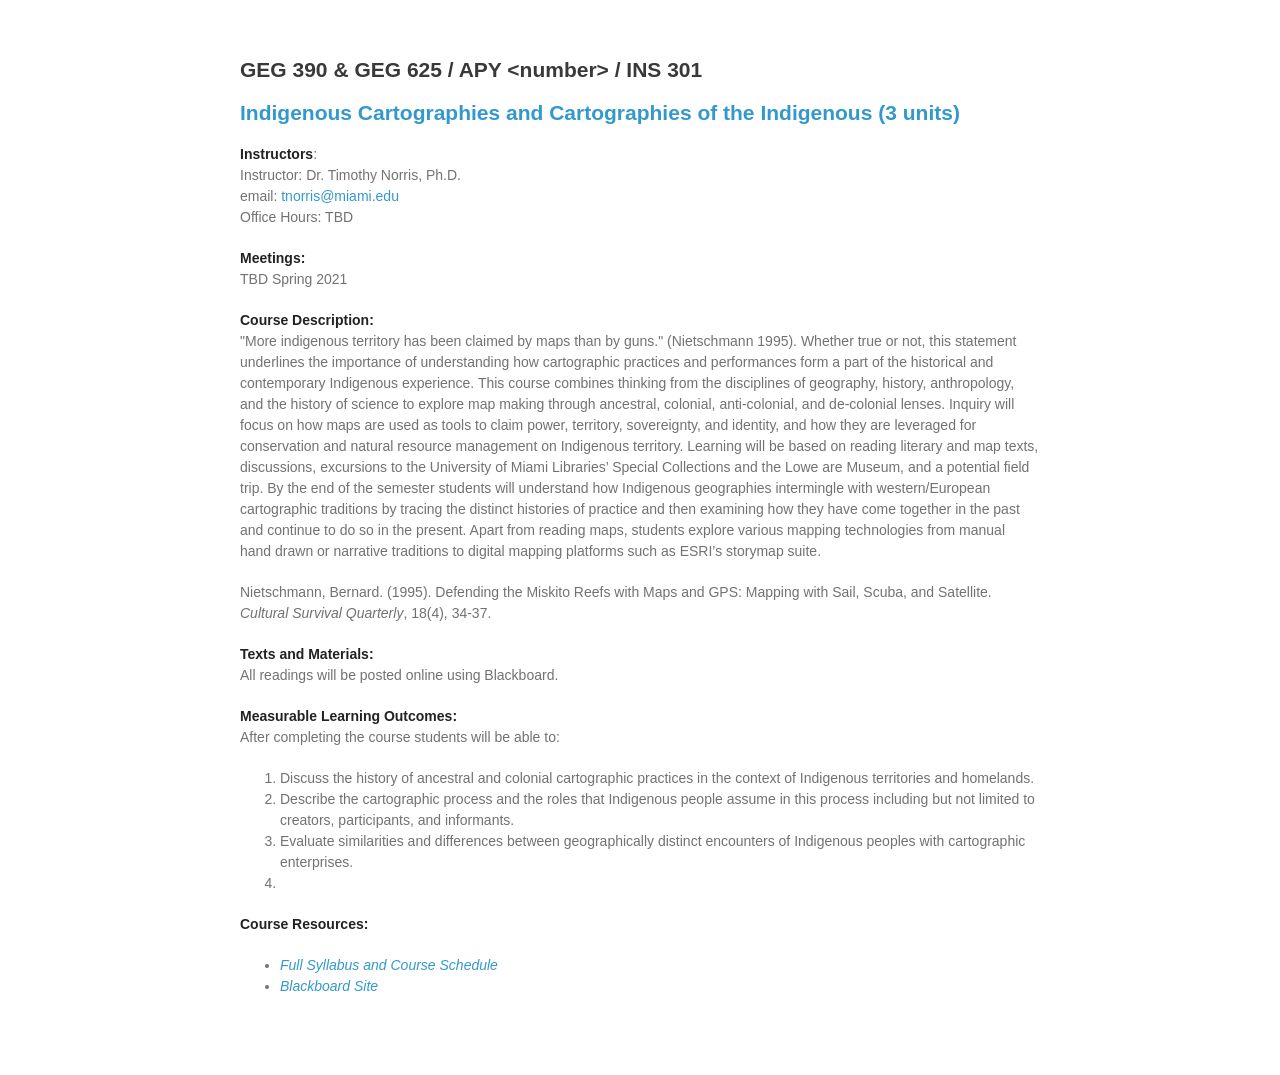
==== index.html @ 0573bf8d "repo setup" ====
<!doctype html>
<html>

 <head>
   <meta charset="utf-8">
   <meta http-equiv="X-UA-Compatible" content="chrome=1">
   <title>Indigenous Cartography</title>
   
   <script type="text/javascript" src="common/js/markdown.js"></script>
   <script type="text/javascript" src="common/js/readmd.js"></script>
   
   <link rel="stylesheet" href="common/css/styles.css">
   <link rel="stylesheet" href="common/css/github-light.css">
   <link rel="stylesheet" href="common/css/overrides.css">
 </head>
 
 <body>
  <div id="main" class="wrapper" style="width: 80%; max-width: 800px;"></div>
  <script type="text/javascript">
   var mdContent = readTextFile("course_description.md"),
       htmlContent = markdown.toHTML(mdContent,'Maruku'),
       mdView = document.getElementById('main');
       footer = '<p><strong>Course Resources:</strong></p><ul><li><a href="syllabus.html"><em>Full Syllabus and Course Schedule</em></a></li><li><a href=""><em>Blackboard Site</em></a></li></ul>'
   mdView.innerHTML = htmlContent + footer;       
  </script>
 </body>
 
</html>
---- common/css/styles.css ----
body {
  background-color: #fff;
  padding:50px;
  font: 14px/1.5 "Helvetica Neue", Helvetica, Arial, sans-serif;
  color:#727272;
  font-weight:400;
}

h1, h2, h3, h4, h5, h6 {
  color:#222;
  margin:0 0 20px;
}

p, ul, ol, table, pre, dl {
  margin:0 0 20px;
}

h1, h2, h3 {
  line-height:1.1;
}

h1 {
  font-size:28px;
}

h2 {
  color:#393939;
}

h3, h4, h5, h6 {
  color:#494949;
}

a {
  color:#39c;
  text-decoration:none;
}

a:hover {
  color:#069;
}

a small {
  font-size:11px;
  color:#777;
  margin-top:-0.3em;
  display:block;
}

a:hover small {
  color:#777;
}

.wrapper {
  width:860px;
  margin:0 auto;
}

blockquote {
  border-left:1px solid #e5e5e5;
  margin:0;
  padding:0 0 0 20px;
  font-style:italic;
}

code, pre {
  font-family:Monaco, Bitstream Vera Sans Mono, Lucida Console, Terminal, Consolas, Liberation Mono, DejaVu Sans Mono, Courier New, monospace;
  color:#333;
  font-size:12px;
}

pre {
  padding:8px 15px;
  background: #f8f8f8;
  border-radius:5px;
  border:1px solid #e5e5e5;
  overflow-x: auto;
}

table {
  width:100%;
  border-collapse:collapse;
}

th, td {
  text-align:left;
  padding:5px 10px;
  border-bottom:1px solid #e5e5e5;
}

dt {
  color:#444;
  font-weight:700;
}

th {
  color:#444;
}

img {
  max-width:100%;
}

header {
  width:920px;
  float:left;
  display:inline;
  -webkit-font-smoothing:subpixel-antialiased;
}

header ul {
  list-style:none;
  height:40px;
  padding:0;
  background: #f4f4f4;
  border-radius:5px;
  border:1px solid #e0e0e0;
  width:270px;
}

header li {
  width:89px;
  float:left;
  border-right:1px solid #e0e0e0;
  height:40px;
}

header li:first-child a {
  border-radius:5px 0 0 5px;
}

header li:last-child a {
  border-radius:0 5px 5px 0;
}

header ul a {
  line-height:1;
  font-size:11px;
  color:#999;
  display:inline-block;
  text-align:center;
  padding-top:6px;
  height:34px;
}

header ul a:hover {
  color:#999;
}

header ul a:active {
  background-color:#f0f0f0;
}

strong {
  color:#222;
  font-weight:700;
}

header ul li + li + li {
  border-right:none;
  width:89px;
}

header ul a strong {
  font-size:14px;
  display:block;
  color:#222;
}

section {
  width:920px;
  float:left;
  padding-top:23px;
}

small {
  font-size:11px;
}

hr {
  border:0;
  background:#e5e5e5;
  height:1px;
  margin:0 0 20px;
}

footer {
  width:920px;
  float:left;
  position:fixed;
  bottom:50px;
  -webkit-font-smoothing:subpixel-antialiased;
}

.mdcontent {
  width: 800px;
  margin: 0 auto;
  float: left;
  -webkit-font-smoothing:subpixel-antialiased;
}

@media print, screen and (max-width: 960px) {

  div.wrapper {
    width:auto;
    margin:0;
  }
  
  .mdcontent {
    width: auto;
    margin: 0;
    float: none;
  }

  header, section, footer {
    float:none;
    position:static;
    width:auto;
  }

  header {
    padding-right:320px;
  }

  section {
    padding:20px 0;
    margin:0 0px;
  }

  header a small {
    display:inline;
  }

  header ul {
    position:absolute;
    right:50px;
    top:52px;
  }
}

@media print, screen and (max-width: 720px) {
  body {
    word-wrap:break-word;
  }

  header {
    padding:0;
  }

  header ul, header p.view {
    position:static;
  }

  pre, code {
    word-wrap:normal;
  }
}

@media print, screen and (max-width: 480px) {
  body {
    padding:15px;
  }

  header ul {
    width:99%;
  }

  header li, header ul li + li + li {
    width:33%;
  }
}

@media print {
  body {
    padding:0.4in;
    font-size:10.5pt;
    color:#444;
  }
}
---- common/css/github-light.css ----
/*
The MIT License (MIT)

Copyright (c) 2016 GitHub, Inc.

Permission is hereby granted, free of charge, to any person obtaining a copy
of this software and associated documentation files (the "Software"), to deal
in the Software without restriction, including without limitation the rights
to use, copy, modify, merge, publish, distribute, sublicense, and/or sell
copies of the Software, and to permit persons to whom the Software is
furnished to do so, subject to the following conditions:

The above copyright notice and this permission notice shall be included in all
copies or substantial portions of the Software.

THE SOFTWARE IS PROVIDED "AS IS", WITHOUT WARRANTY OF ANY KIND, EXPRESS OR
IMPLIED, INCLUDING BUT NOT LIMITED TO THE WARRANTIES OF MERCHANTABILITY,
FITNESS FOR A PARTICULAR PURPOSE AND NONINFRINGEMENT. IN NO EVENT SHALL THE
AUTHORS OR COPYRIGHT HOLDERS BE LIABLE FOR ANY CLAIM, DAMAGES OR OTHER
LIABILITY, WHETHER IN AN ACTION OF CONTRACT, TORT OR OTHERWISE, ARISING FROM,
OUT OF OR IN CONNECTION WITH THE SOFTWARE OR THE USE OR OTHER DEALINGS IN THE
SOFTWARE.

*/

.pl-c /* comment */ {
  color: #969896;
}

.pl-c1 /* constant, variable.other.constant, support, meta.property-name, support.constant, support.variable, meta.module-reference, markup.raw, meta.diff.header */,
.pl-s .pl-v /* string variable */ {
  color: #0086b3;
}

.pl-e /* entity */,
.pl-en /* entity.name */ {
  color: #795da3;
}

.pl-smi /* variable.parameter.function, storage.modifier.package, storage.modifier.import, storage.type.java, variable.other */,
.pl-s .pl-s1 /* string source */ {
  color: #333;
}

.pl-ent /* entity.name.tag */ {
  color: #63a35c;
}

.pl-k /* keyword, storage, storage.type */ {
  color: #a71d5d;
}

.pl-s /* string */,
.pl-pds /* punctuation.definition.string, string.regexp.character-class */,
.pl-s .pl-pse .pl-s1 /* string punctuation.section.embedded source */,
.pl-sr /* string.regexp */,
.pl-sr .pl-cce /* string.regexp constant.character.escape */,
.pl-sr .pl-sre /* string.regexp source.ruby.embedded */,
.pl-sr .pl-sra /* string.regexp string.regexp.arbitrary-repitition */ {
  color: #183691;
}

.pl-v /* variable */ {
  color: #ed6a43;
}

.pl-id /* invalid.deprecated */ {
  color: #b52a1d;
}

.pl-ii /* invalid.illegal */ {
  color: #f8f8f8;
  background-color: #b52a1d;
}

.pl-sr .pl-cce /* string.regexp constant.character.escape */ {
  font-weight: bold;
  color: #63a35c;
}

.pl-ml /* markup.list */ {
  color: #693a17;
}

.pl-mh /* markup.heading */,
.pl-mh .pl-en /* markup.heading entity.name */,
.pl-ms /* meta.separator */ {
  font-weight: bold;
  color: #1d3e81;
}

.pl-mq /* markup.quote */ {
  color: #008080;
}

.pl-mi /* markup.italic */ {
  font-style: italic;
  color: #333;
}

.pl-mb /* markup.bold */ {
  font-weight: bold;
  color: #333;
}

.pl-md /* markup.deleted, meta.diff.header.from-file */ {
  color: #bd2c00;
  background-color: #ffecec;
}

.pl-mi1 /* markup.inserted, meta.diff.header.to-file */ {
  color: #55a532;
  background-color: #eaffea;
}

.pl-mdr /* meta.diff.range */ {
  font-weight: bold;
  color: #795da3;
}

.pl-mo /* meta.output */ {
  color: #1d3e81;
}
---- common/css/overrides.css ----
img {
   /* max-height: 70% !important; 
   max-width: 70% !important; */
   border: none !important;
   box-shadow: none !important;
}
section {
   padding: 0px !important;
   /* max-height: 85% !important; */
}
.bluetable tr {
	border: 2px solid white !important;
}
.bluetable td {
	border: 2px solid white !important;
}
.whitetable td {
  border: 0px solid white !important;
 padding: 0.1em 0.5em 0.1em 0.5em !important;
}
@media print {
  body {
	padding: 0px !important;
    font-size: 9pt !important;
	color: #727272;
  }
  #main {
	  width: 100% !important; 
	  max-width: 100% !important;
  }
}
.navigate-right.enabled {
  border-left-color: #f37320 !important;
}
.navigate-left.enabled {
  border-right-color: #f37320 !important;
}
.navigate-up.enabled {
  border-bottom-color: #f37320 !important;
}
.navigate-down.enabled {
  border-top-color: #f37320 !important;
}
.um-template-container {
  display: flex; flex-direction: column; align-items: center; width: 100%; height: 768px; position: absolute; top: 0px; left: 0px;
}
.um-template-header {
  flex: none; font-size: 0.6em !important; width: 100%; text-align: left; color: #777;
}
.um-template-header span {
  margin-left: 23px; float: right; margin-right: 23px;
}
.um-template-content-containter {
  flex: 1; height: 100%; width: 100%; margin-left: auto; margin-right: auto;
}
.um-template-content {
  max-width: 75%; 
  margin: 0px auto 0px auto !important; 
  font-size: 80% !important; 
  line-height: 120% !important; 
  position: relative; top: 50%; 
  transform: translateY(-50%);
  -webkit-transform: translateY(-50%);
}
.um-template-content img {
  max-height: 500px;
}
.um-template-title {
  font-weight: bold !important; font-size: 110% !important; margin-bottom: 30px !important; text-align: center;
}
.um-template-element {
  max-width: 100%; margin: 0px auto 0px auto !important;
}
.um-template-element ul {
  line-height: 145%;
}
.um-template-citation {
  flex: none; font-size: 40% !important; width: 100%; margin: 0px auto 0px auto !important; z-index: 100 !important; max-width: 70%; text-align: left; padding-left: 23px !important; color: #aaa;
}
.um-template-citation a {
  color: #abe;
}
.um-template-footer {
  flex: none; width: 100%;
}
.um-template-footer td {
  background-size: 100% 96px;
}
.center {
  margin-right: auto !important;
  margin-left: auto !important;
}
.table-no-lines td {
  border-bottom: none !important;
}
.shadow-title {
  text-shadow: 2px 2px 4px #555 !important;
  color: white;
}
.highlight-text {
  background-color: rgba(0,0,0,0.7); 
  padding: 13px !important;
  border-radius: 13px;
}
.reference {
  font-size: 55% !important; 
  color: #444 !important; 
  width: 90% !important; 
  margin-left: auto !important; 
  margin-right: auto !important; 
  margin-top: 23px !important;
}
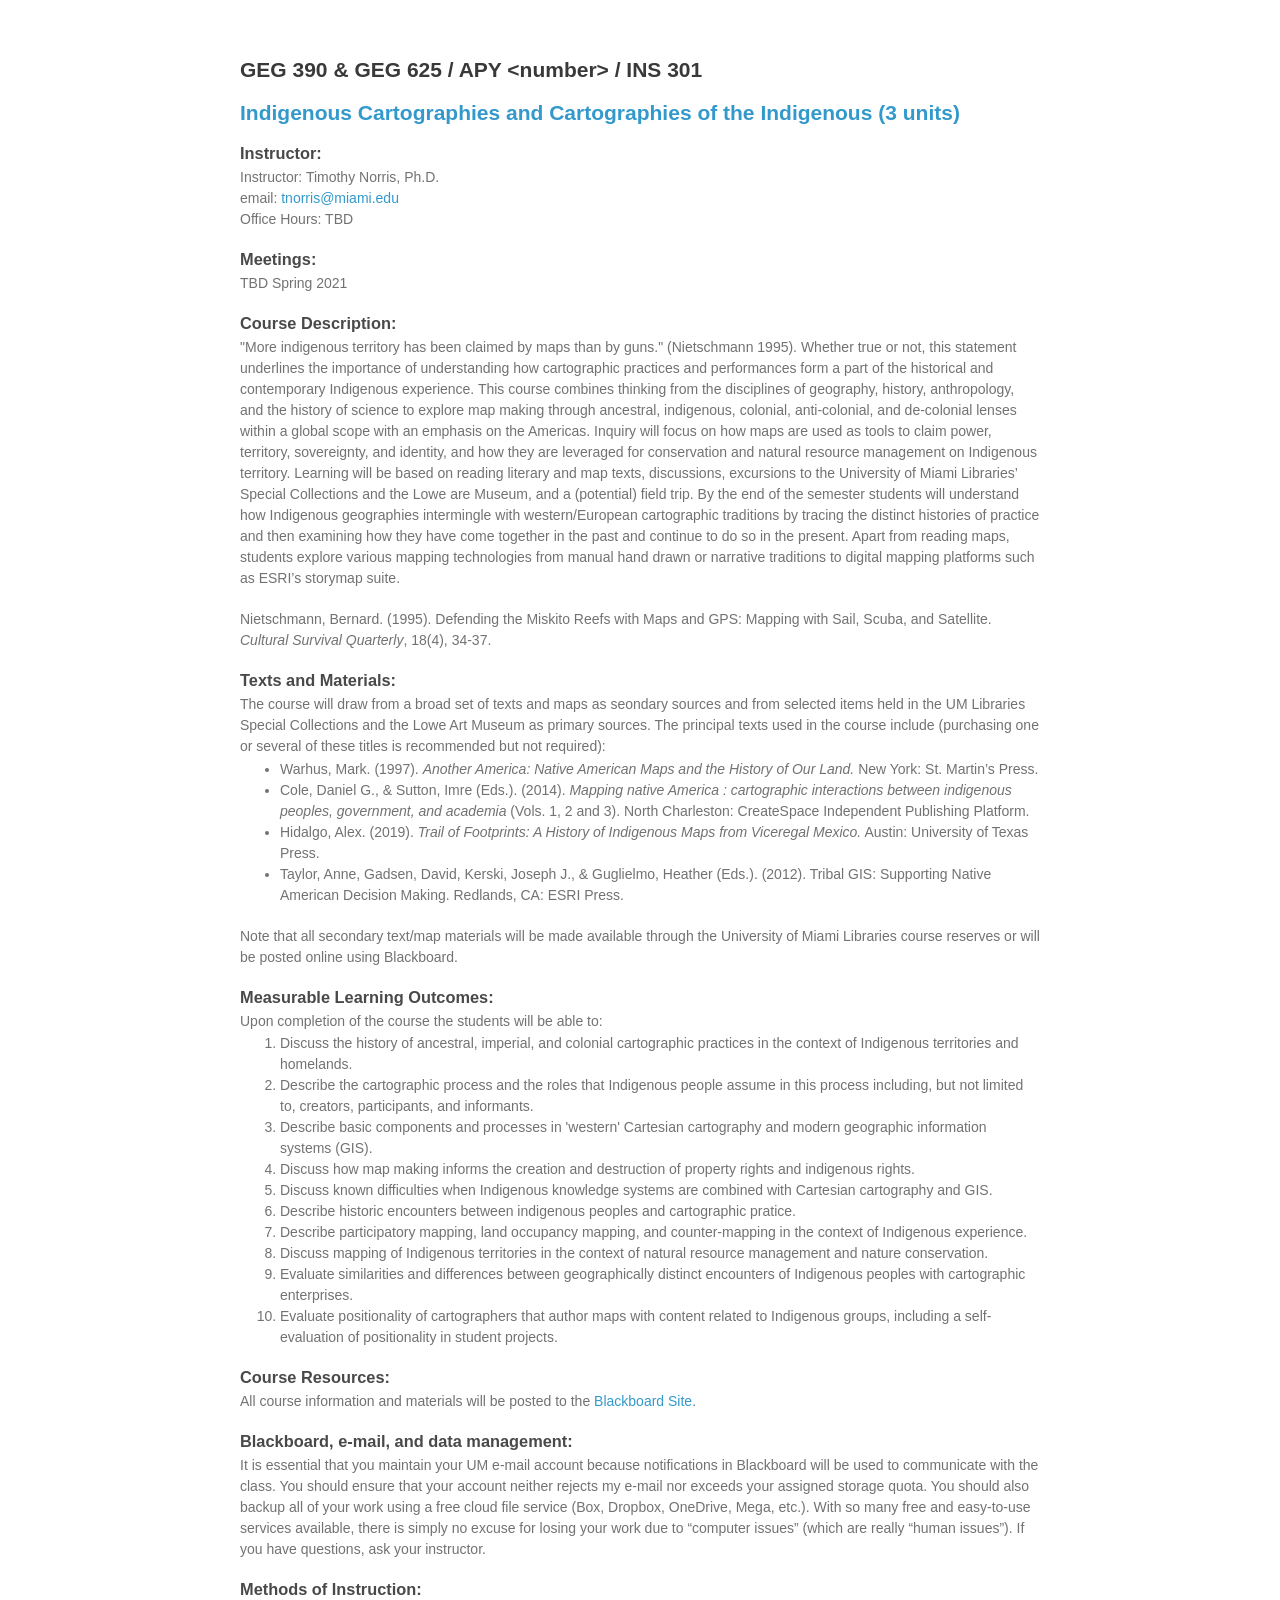
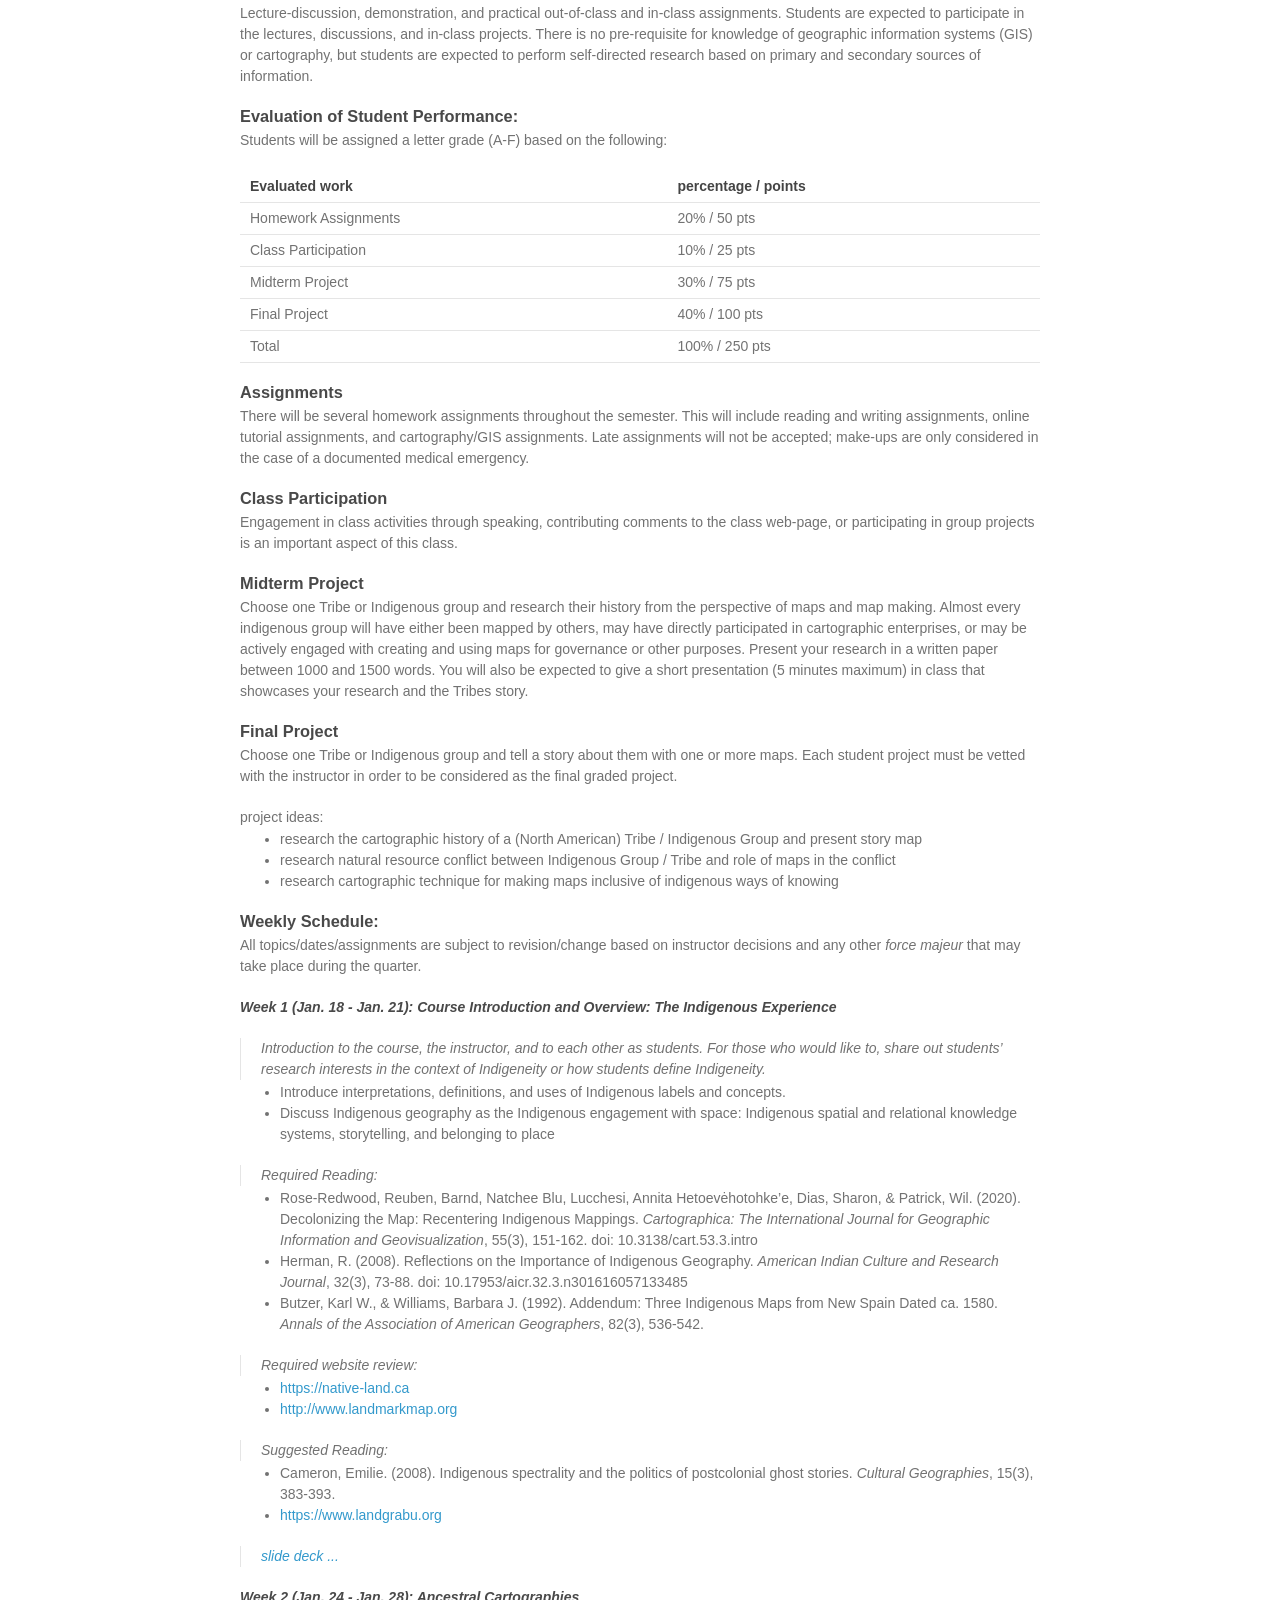
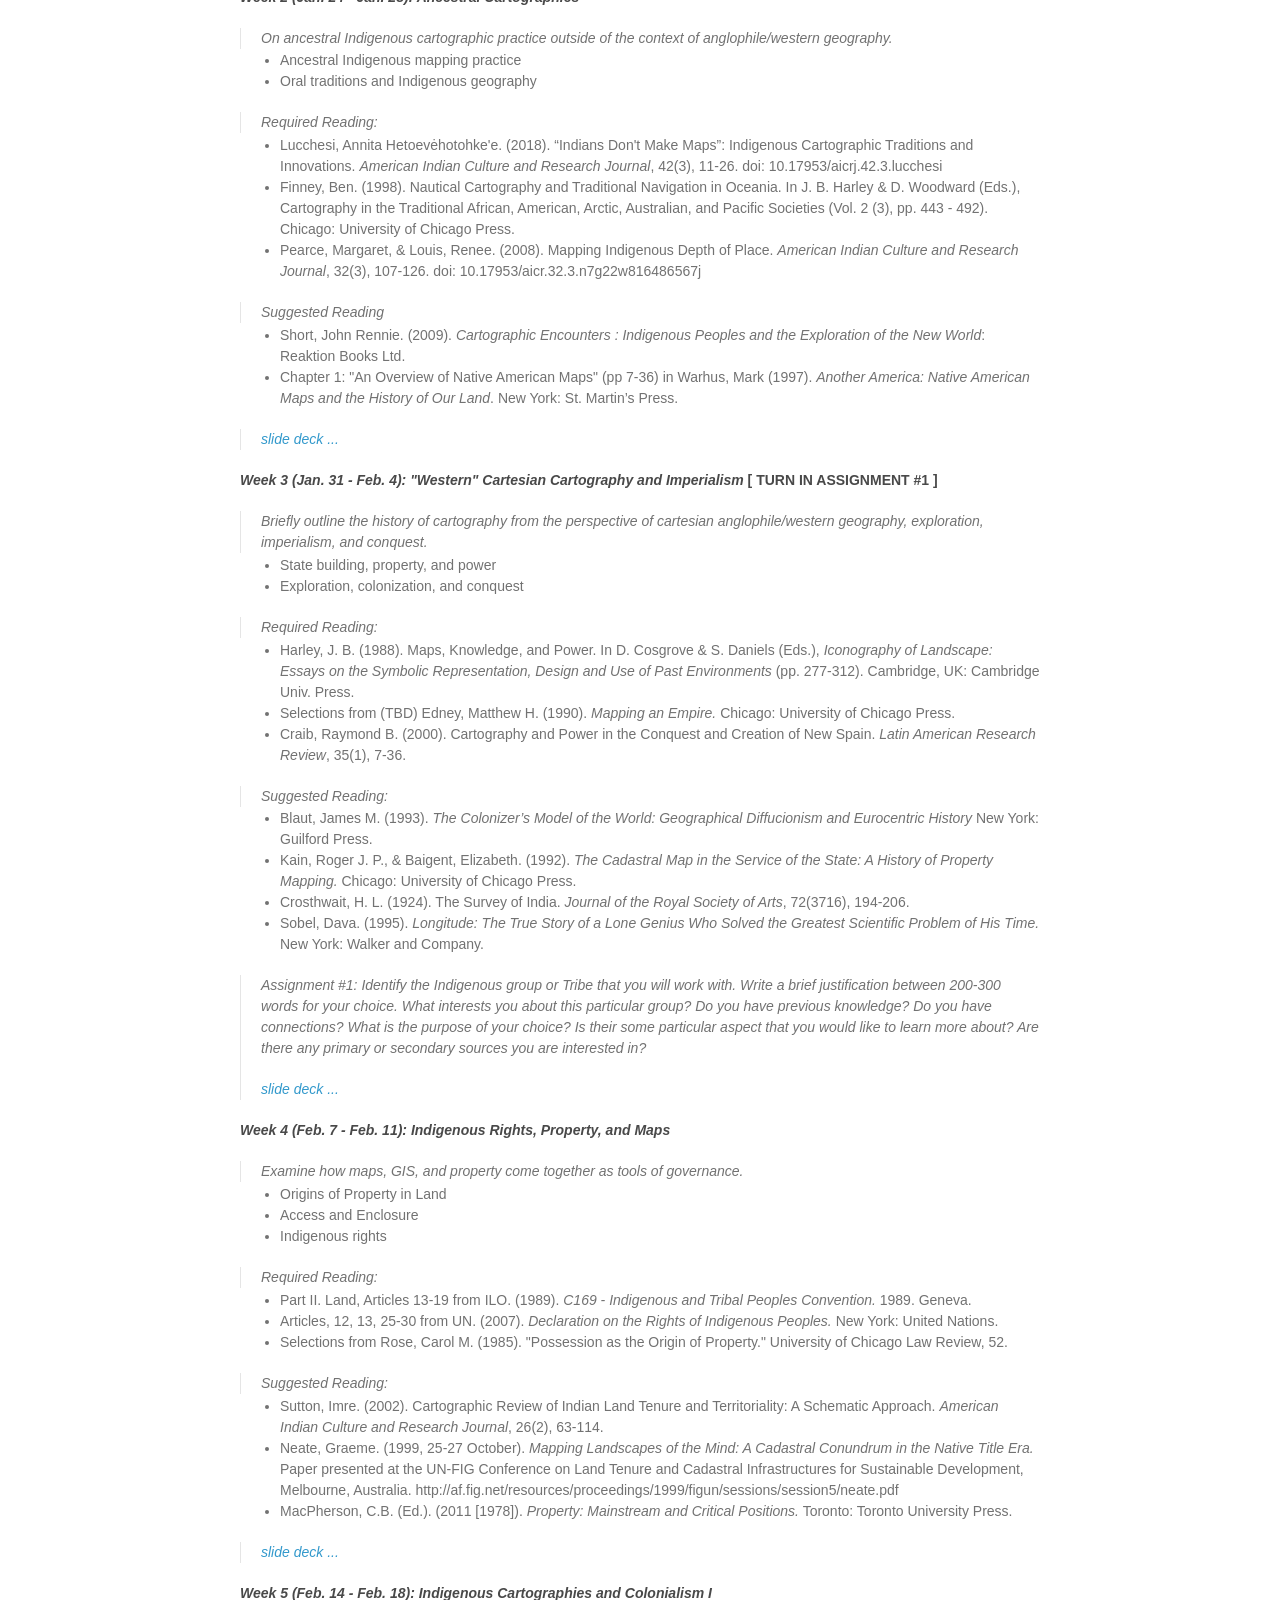
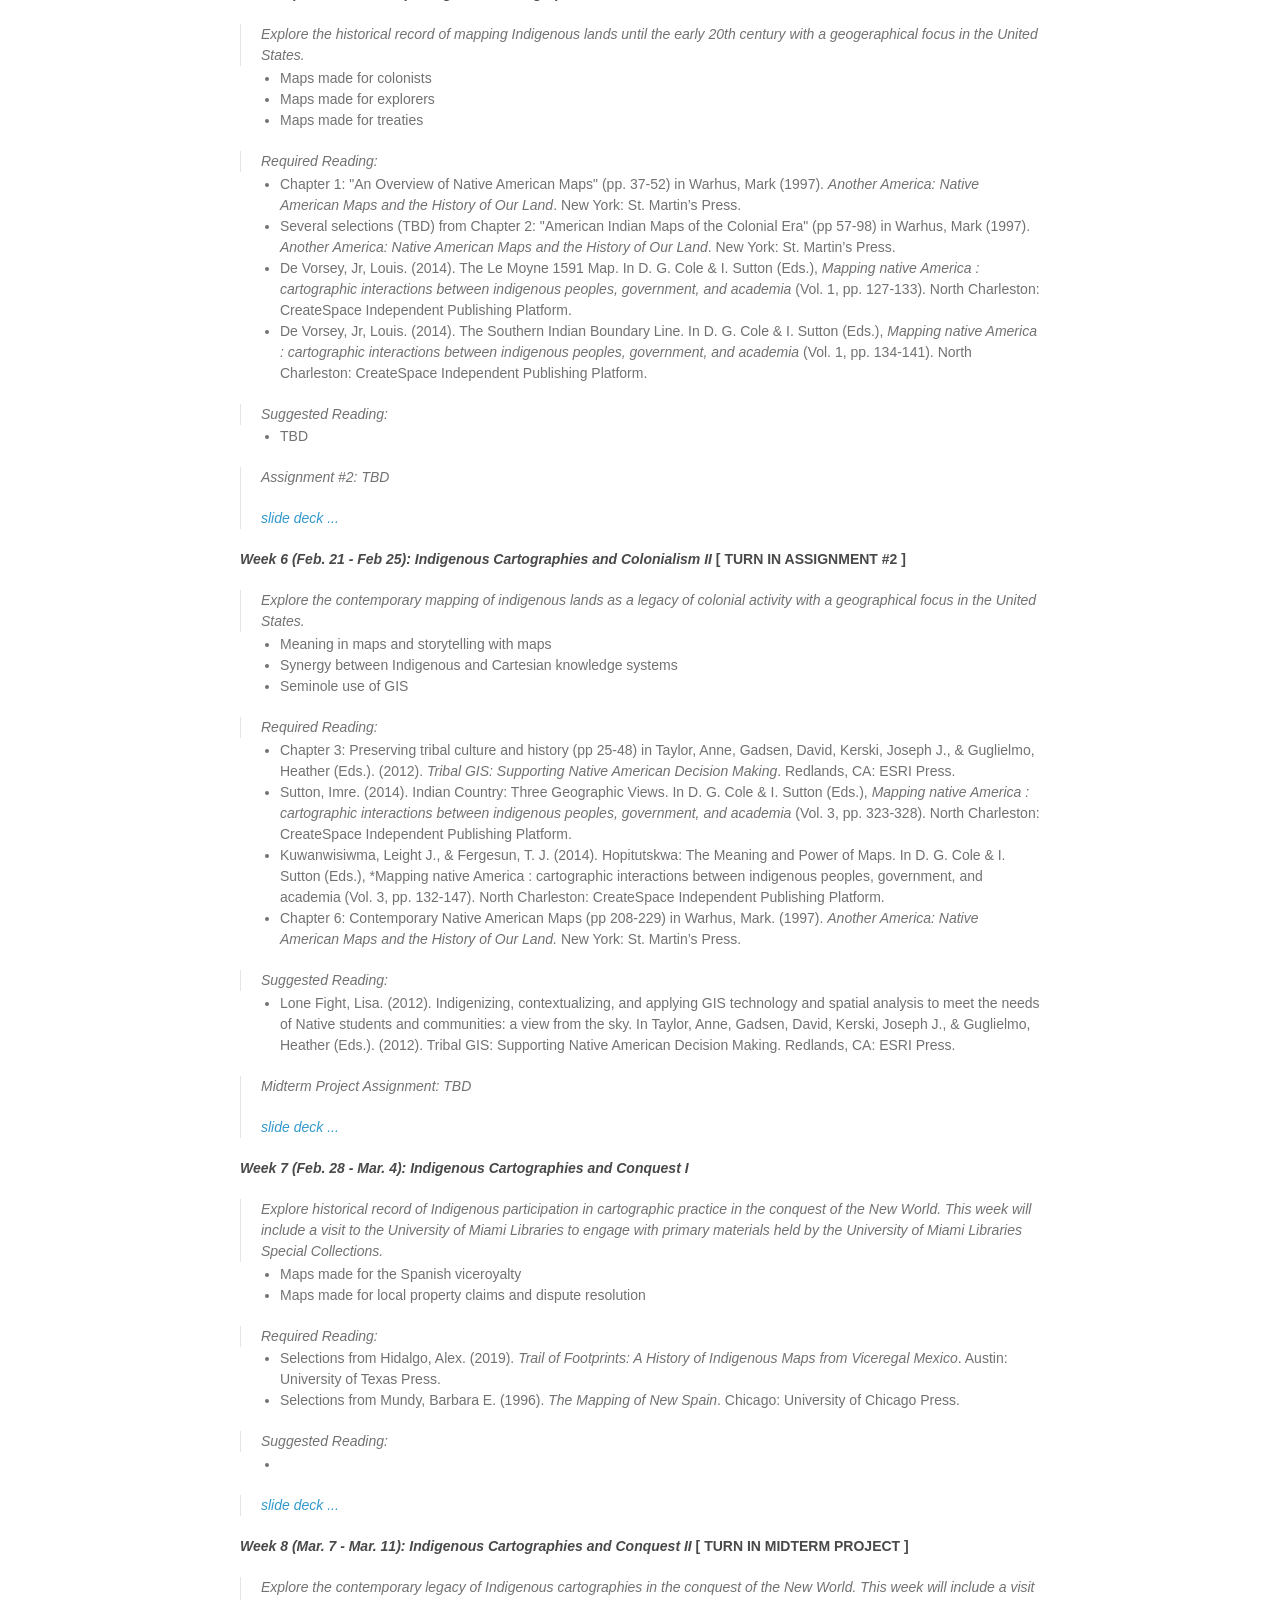
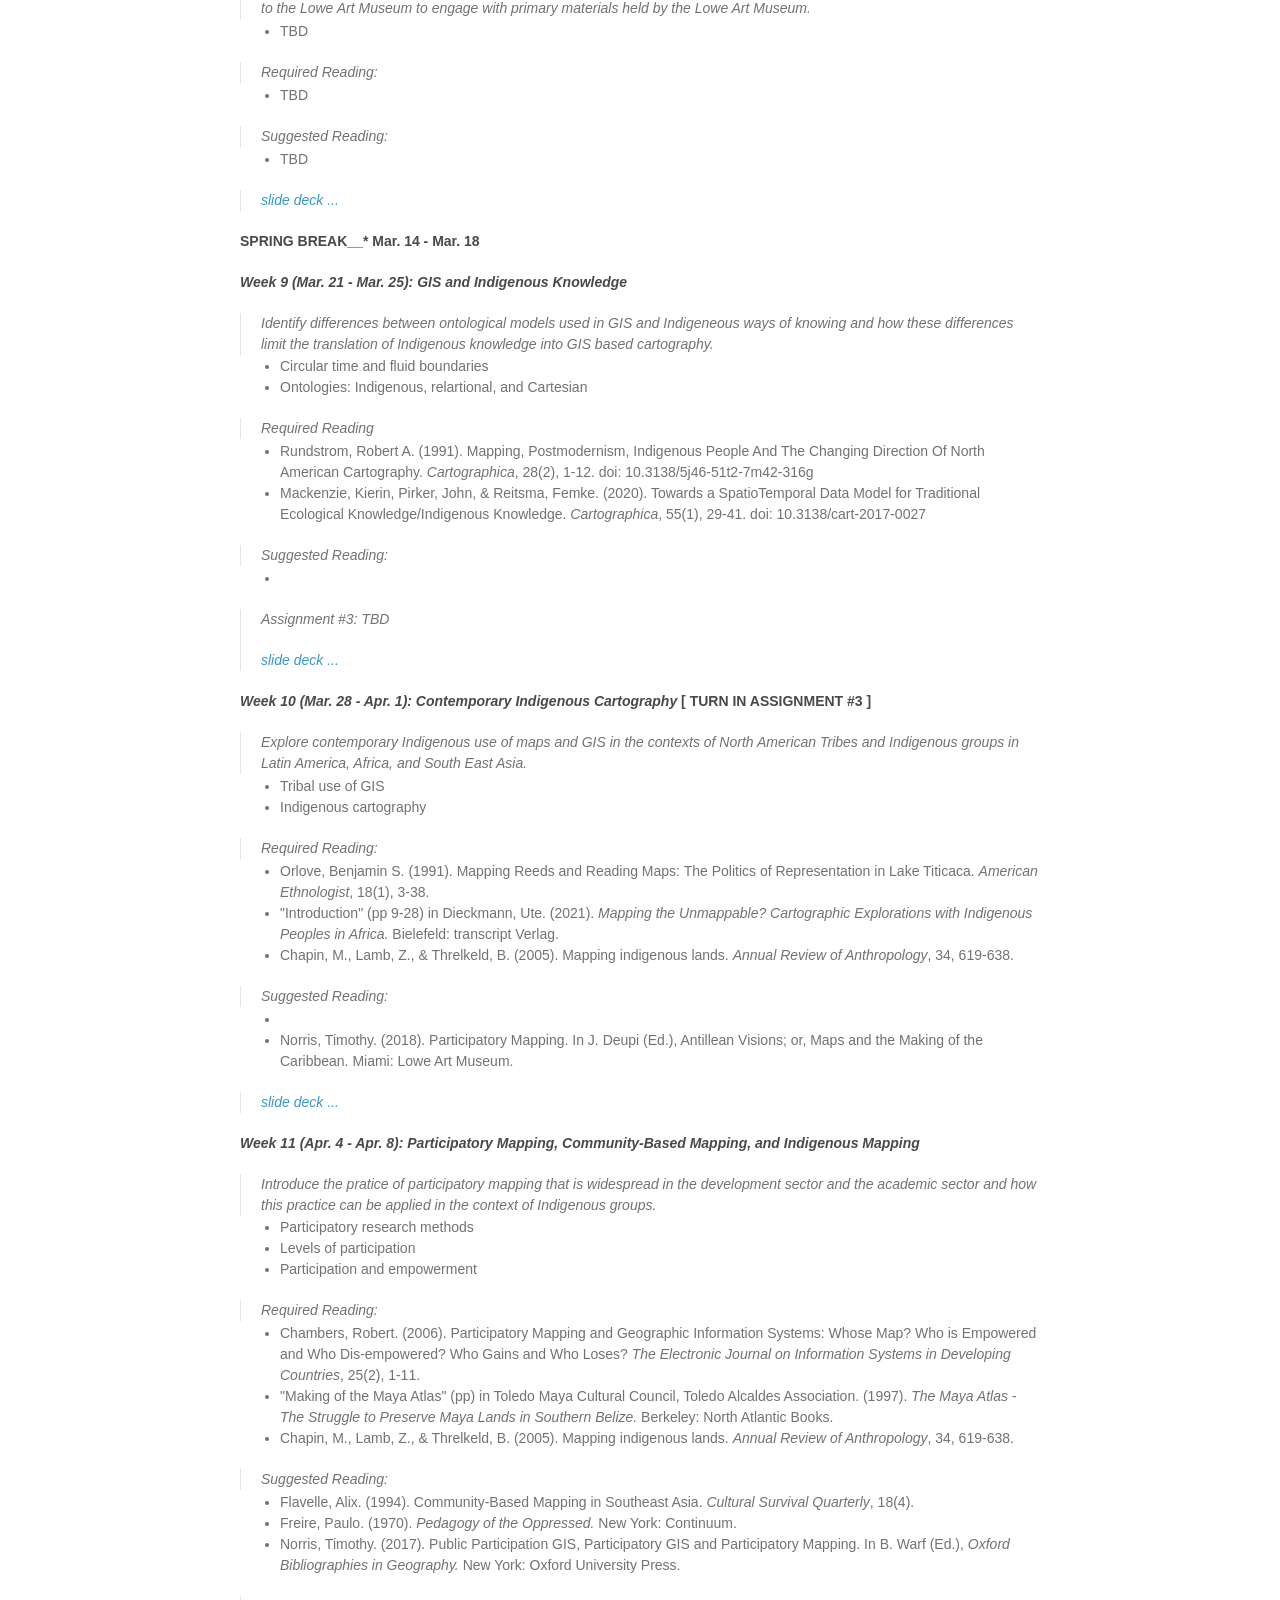
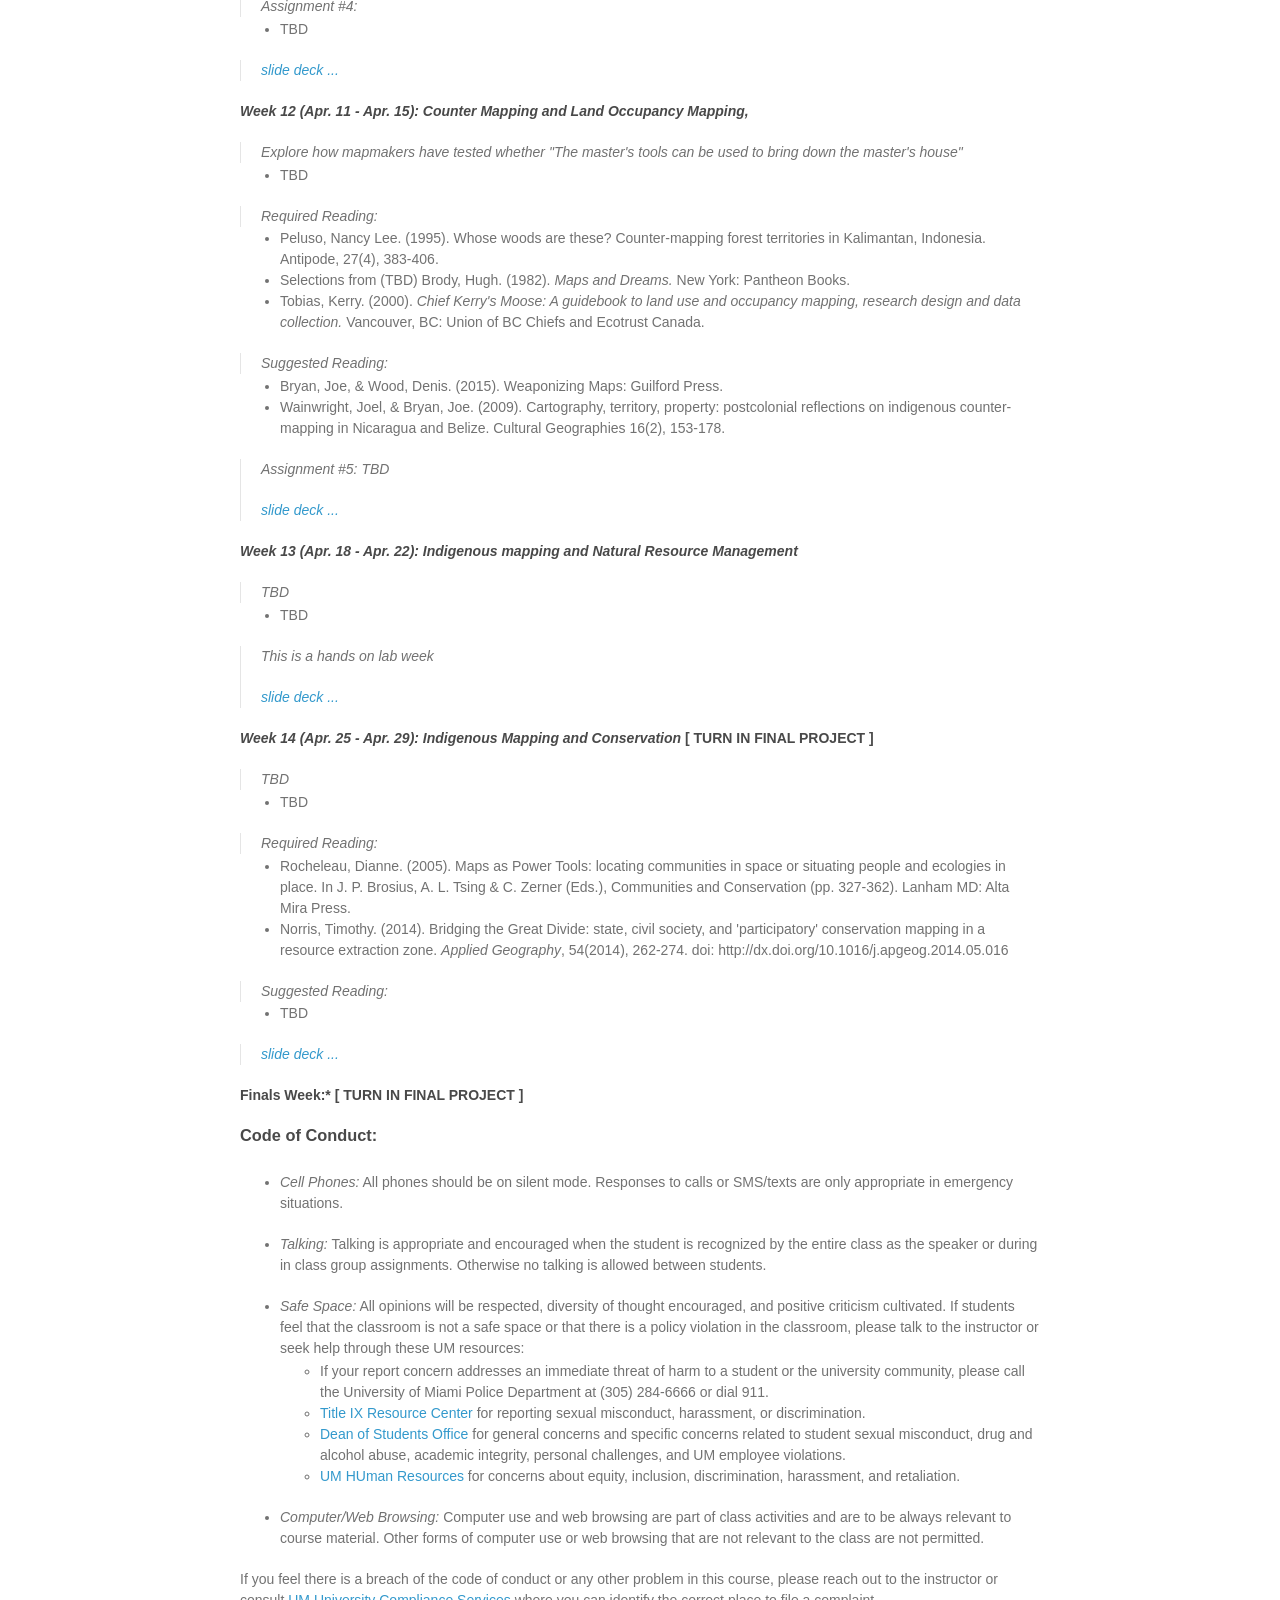
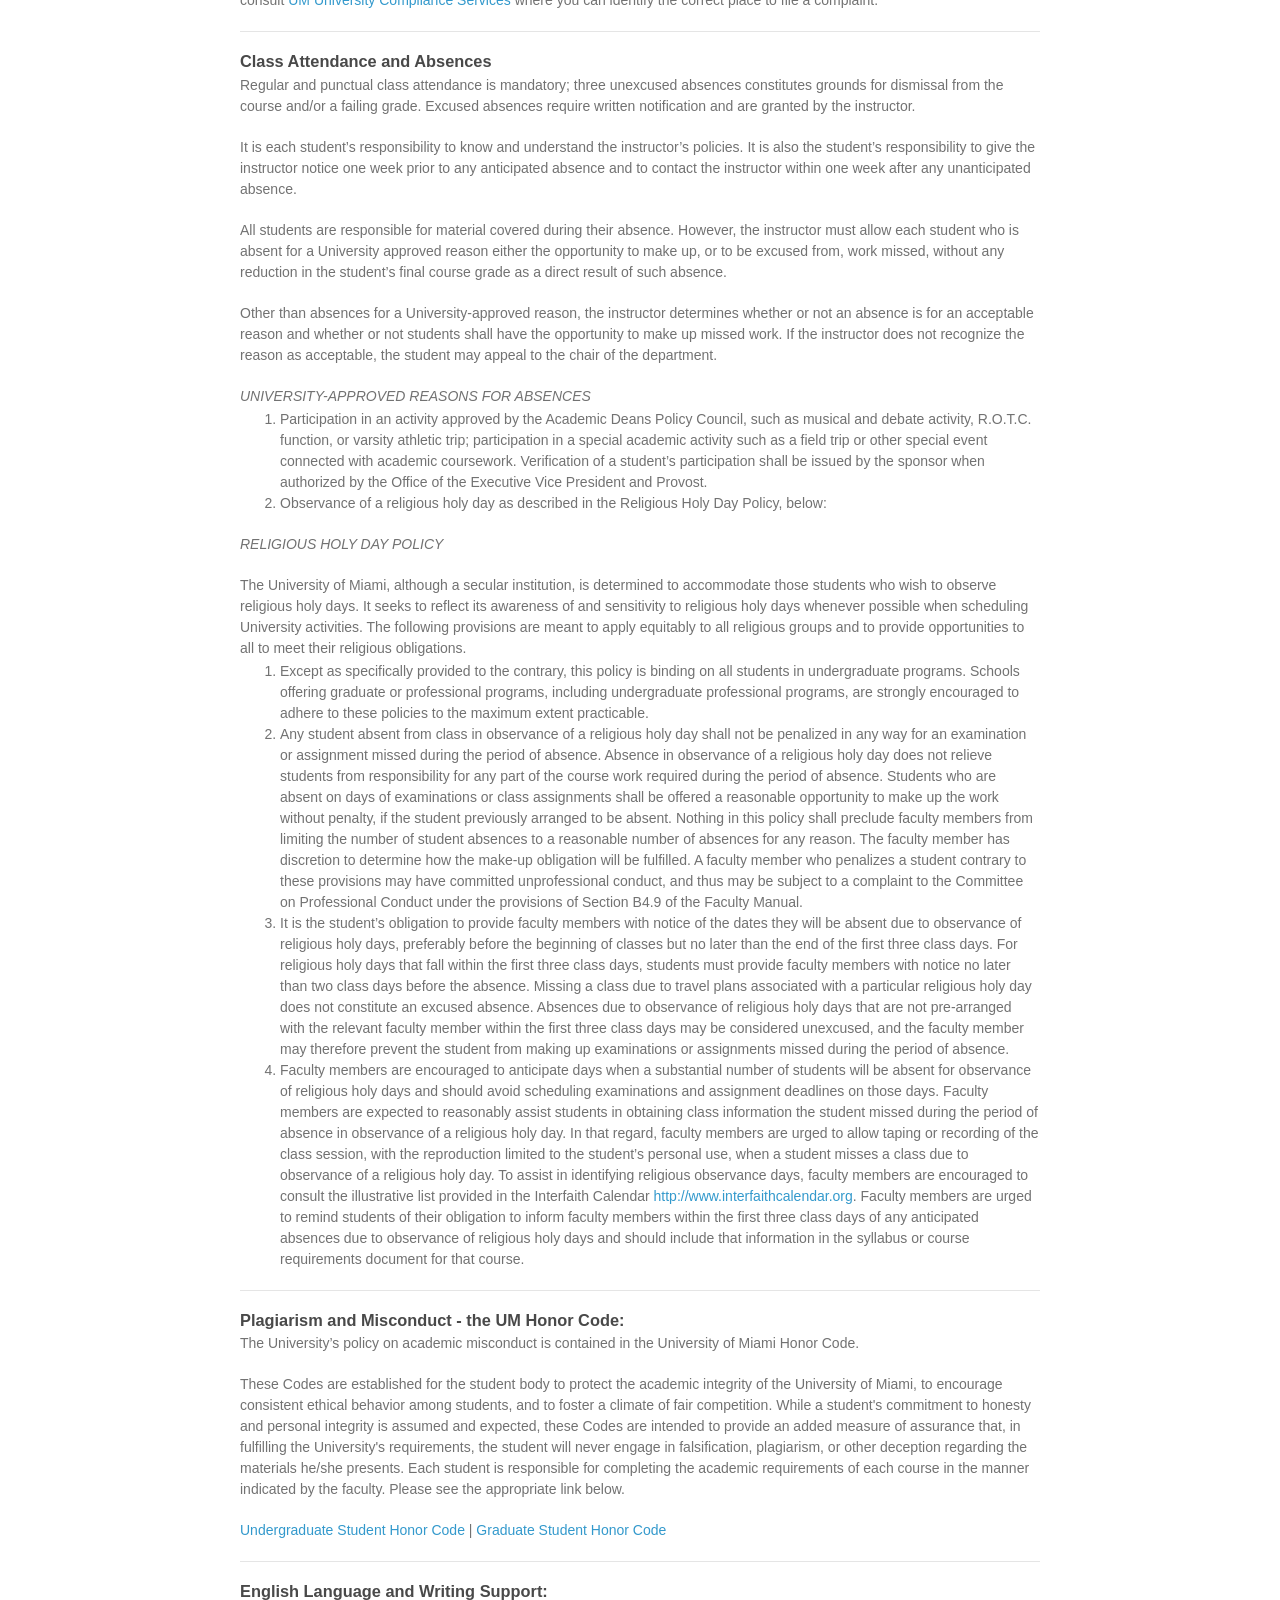
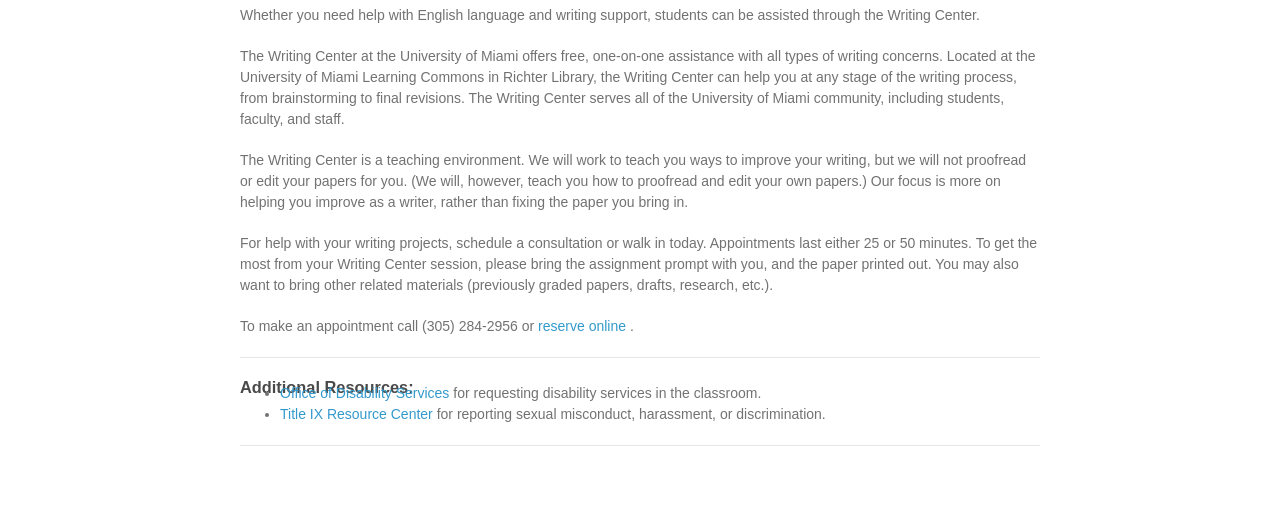
==== commit 1b938fc8: "almost complete draft" ====
--- a/index.html
+++ b/index.html
@@ -17,11 +17,15 @@
  <body>
   <div id="main" class="wrapper" style="width: 80%; max-width: 800px;"></div>
   <script type="text/javascript">
-   var mdContent = readTextFile("course_description.md"),
-       htmlContent = markdown.toHTML(mdContent,'Maruku'),
-       mdView = document.getElementById('main');
-       footer = '<p><strong>Course Resources:</strong></p><ul><li><a href="syllabus.html"><em>Full Syllabus and Course Schedule</em></a></li><li><a href=""><em>Blackboard Site</em></a></li></ul>'
-   mdView.innerHTML = htmlContent + footer;       
+    var all_markdown = [
+      "course_description.md",
+      "syllabus.md",
+      "classboilerplate.md",
+      "gegboilerplate.md"
+    ];
+    document.getElementById('main').innerHTML = all_markdown.map(
+      (file) => { return markdown.toHTML(readTextFile(file),'Maruku'); }
+    ).join(' ');
   </script>
  </body>
  
--- a/common/css/overrides.css
+++ b/common/css/overrides.css
@@ -111,3 +111,12 @@
   margin-top: 23px !important;
 }
 
+/* .wrapper h4 {
+  margin-bottom:  0.2em;
+} */
+.wrapper h3 {
+  margin-bottom:  0.3em;
+}
+.wrapper ol, .wrapper ul {
+  margin-top:  -1.3em;
+}
